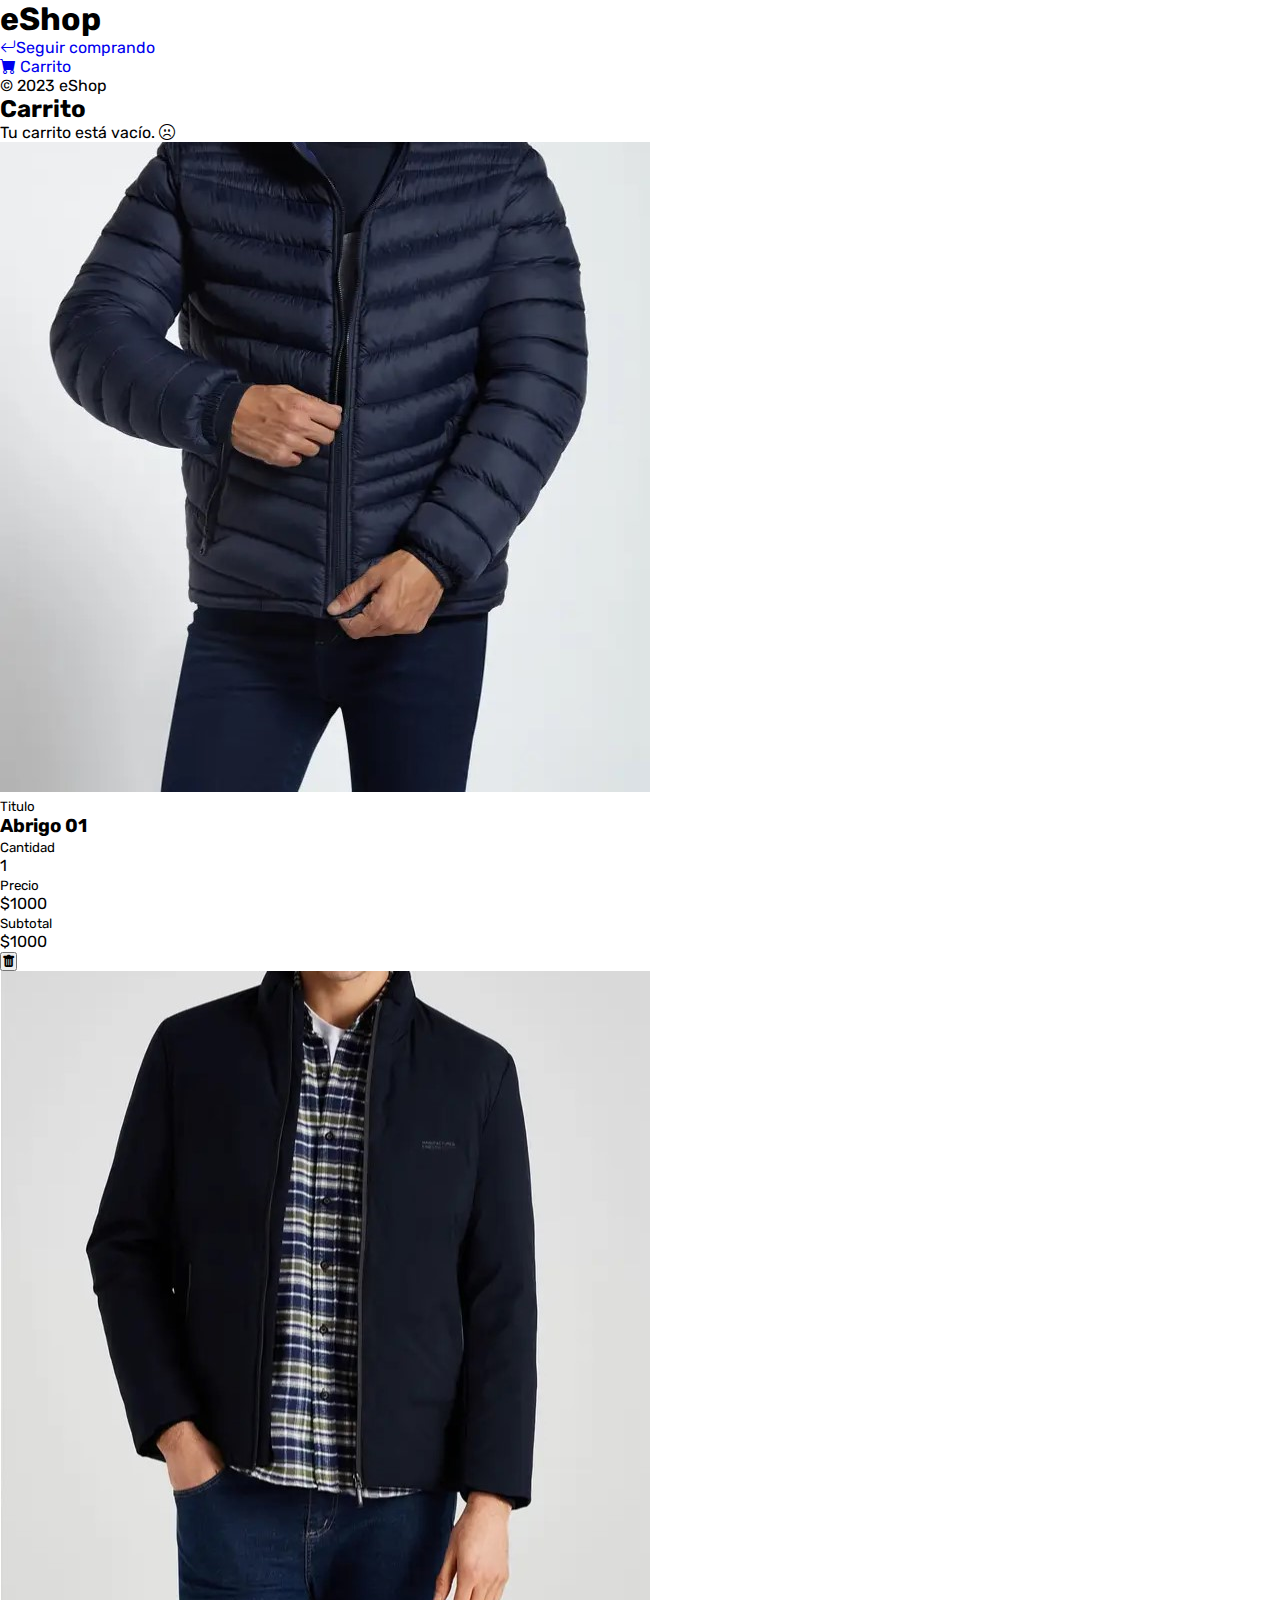
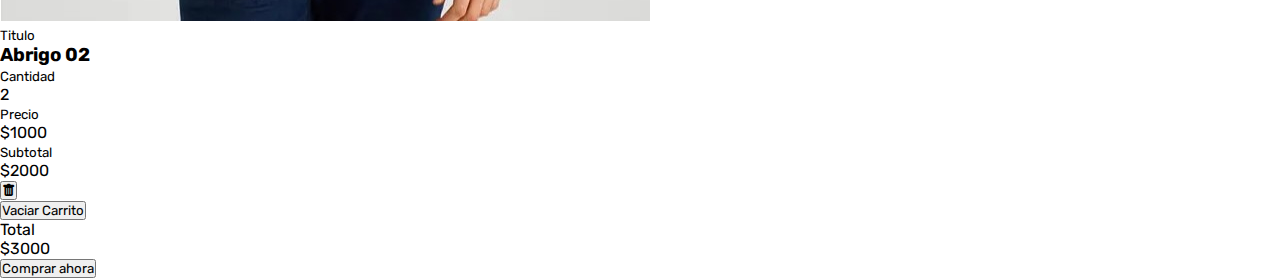
==== carrito.html @ b323df07 "html" ====
<!DOCTYPE html>
<html lang="en">
<head>
    <meta charset="UTF-8">
    <meta name="viewport" content="width=device-width, initial-scale=1.0">
    <link rel="stylesheet" href="https://cdn.jsdelivr.net/npm/bootstrap-icons@1.11.1/font/bootstrap-icons.css">
    <link rel="stylesheet" href="/css/styles.css">
    <title>Carrito</title>
</head>
<body>
    <div class="wrapper">
        <aside>
            <header>
                <h1 class="logo">eShop</h1>
            </header>
            <nav>
                <ul>
                    <li>
                        <a class= "boton-menu boton-volver"href="./index.html">
                            <i class="bi bi-arrow-return-left"></i>Seguir comprando</a>
                    </li>
                    <li>
                        <a class= "boton-menu boton-carrito active"href="./carrito.html"><i class="bi bi-cart-fill">
                        </i>Carrito</a>
                    </li>
                </ul>
            </nav>
            <footer>
                <p class="texto-footer">&copy; 2023 eShop</p>
            </footer>
        </aside>
        <main>
            <h2 class="titulo-principal">Carrito</h2>
            <div class="contenedor-carrito">
                <p class="carrito-vacio">Tu carrito está vacío. <i class="bi bi-emoji-frown"></i></p>
                <div class="carrito-productos">
                    <div class="carrito-producto">
                        <img src="img/abrigos/01.jpg" alt="">
                        <div class="carrito-producto-titulo">
                            <small>Titulo</small>
                            <h3>Abrigo 01</h3>
                        </div>
                        <div class="carrito-producto-cantidad">
                            <small>Cantidad</small>
                            <p>1</p>
                        </div>
                        <div class="carrito-producto-precio">
                            <small>Precio</small>
                            <p>$1000</p>
                        </div>
                        <div class="carrito-producto-subtotal">
                            <small>Subtotal</small>
                            <p>$1000</p>
                        </div>
                        <button class="carrito-producto-eliminar"><i class="bi bi-trash-fill"></i></button>
                    </div>
                    <div class="carrito-producto">
                        <img src="img/abrigos/02.jpg" alt="">
                        <div class="carrito-producto-titulo">
                            <small>Titulo</small>
                            <h3>Abrigo 02</h3>
                        </div>
                        <div class="carrito-producto-cantidad">
                            <small>Cantidad</small>
                            <p>2</p>
                        </div>
                        <div class="carrito-producto-precio">
                            <small>Precio</small>
                            <p>$1000</p>
                        </div>
                        <div class="carrito-producto-subtotal">
                            <small>Subtotal</small>
                            <p>$2000</p>
                        </div>
                        <button class="carrito-producto-eliminar"><i class="bi bi-trash-fill"></i></button>
                    </div>
                </div>
                <div class="carrito-acciones">
                    <div class="carrito-acciones-izquierda">
                        <button class="carrito-acciones-vaciar">Vaciar Carrito</button>
                    </div>
                    <div class="carrito-acciones-derecha">
                        <div class="carrito-acciones-total">
                            <p>Total</p>
                            <p id="total">$3000</p>
                        </div>
                        <button class="carrito-acciones-comprar">Comprar ahora</button>
                    </div>
                </div>
            </div>
        </main>
    </div>
    
    <script src="./js/carrito.js"></script>
</body>
</html>
---- css/styles.css ----
@import url('https://fonts.googleapis.com/css2?family=Rubik:wght@300;400;500;600;700;800;900&display=swap');

:root {
    --clr-main: #4b33a8;
    --clr-white: #ececec;
    --clr-gray: #e2e2e2;
    --clr-red: #961818;
}

* {
    margin: 0;
    padding: 0;
    box-sizing: border-box;
    font-family: 'Rubik', sans-serif;
}

h1, h2, h3, h4, h5, h6, p, a, input, textarea, ul {
    margin: 0;
    padding: 0;
}

ul {
    list-style-type: none;
}

a {
    text-decoration: none;
}
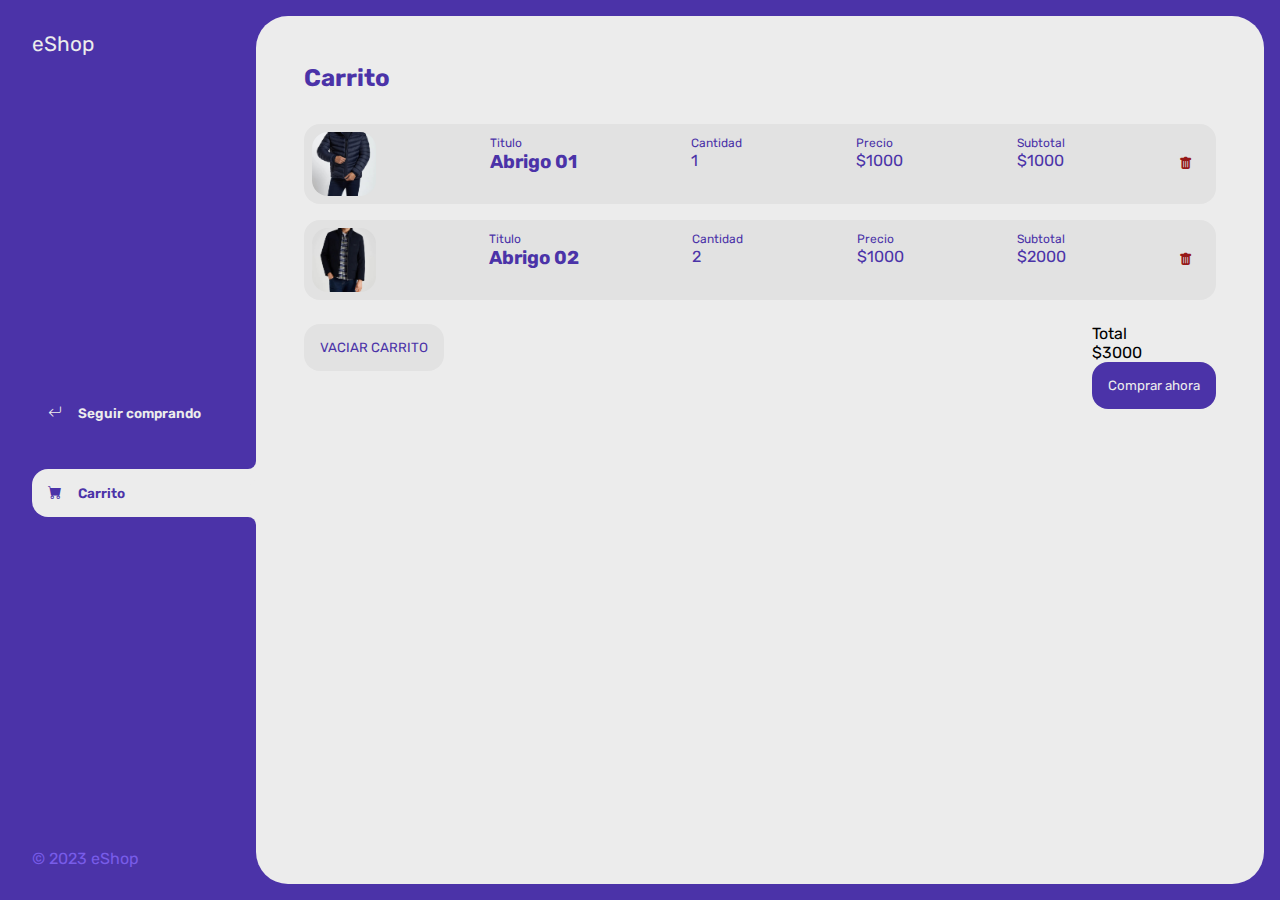
==== commit f04cf387: "css parte 1" ====
--- a/carrito.html
+++ b/carrito.html
@@ -35,7 +35,7 @@
                 <p class="carrito-vacio">Tu carrito está vacío. <i class="bi bi-emoji-frown"></i></p>
                 <div class="carrito-productos">
                     <div class="carrito-producto">
-                        <img src="img/abrigos/01.jpg" alt="">
+                        <img class="carrito-producto-imagen" src="img/abrigos/01.jpg" alt="">
                         <div class="carrito-producto-titulo">
                             <small>Titulo</small>
                             <h3>Abrigo 01</h3>
@@ -55,7 +55,7 @@
                         <button class="carrito-producto-eliminar"><i class="bi bi-trash-fill"></i></button>
                     </div>
                     <div class="carrito-producto">
-                        <img src="img/abrigos/02.jpg" alt="">
+                        <img class="carrito-producto-imagen" src="img/abrigos/02.jpg" alt="">
                         <div class="carrito-producto-titulo">
                             <small>Titulo</small>
                             <h3>Abrigo 02</h3>
--- a/css/styles.css
+++ b/css/styles.css
@@ -2,6 +2,7 @@
 
 :root {
     --clr-main: #4b33a8;
+    --clr-main-light: #785ce9;
     --clr-white: #ececec;
     --clr-gray: #e2e2e2;
     --clr-red: #961818;
@@ -27,3 +28,220 @@
     text-decoration: none;
 }
 
+.wrapper {
+    display: grid;
+    grid-template-columns: 1fr 4fr;
+    background-color: var(--clr-main);
+}
+
+aside {
+    padding: 2rem;
+    padding-right: 0;
+    color: var(--clr-white);
+    position: sticky;
+    top: 0;
+    height: 100vh;
+    display: flex;
+    flex-direction: column;
+    justify-content: space-between;
+}
+
+.logo {
+    font-weight: 400;
+    font-size: 1.3rem;
+}
+
+.menu {
+    display: flex;
+    flex-direction: column;
+    gap: .5rem;
+}
+
+.boton-menu {
+    background-color: transparent;
+    border: 0;
+    color: var(--clr-white);
+    cursor: pointer;
+    display: flex;
+    align-items: center;
+    gap: 1rem;
+    font-weight: 600;
+    padding: 1rem;
+    font-size: .85rem;
+}
+
+
+
+.boton-menu.active {
+    background-color: var(--clr-white);
+    color: var(--clr-main);
+    width: 100%;
+    border-top-left-radius: 1rem;
+    border-bottom-left-radius: 1rem;
+    position: relative;
+}
+
+.boton-menu.active::before {
+    content: '';
+    position: absolute;
+    width: 1rem;
+    height: 2rem;
+    bottom: 100%;
+    right: 0;
+    background: transparent;
+    border-bottom-right-radius: .5rem;
+    box-shadow: 0 1rem 0 var(--clr-white);
+}
+
+.boton-menu.active::after {
+    content: '';
+    position: absolute;
+    width: 1rem;
+    height: 2rem;
+    top: 100%;
+    right: 0;
+    background: transparent;
+    border-top-right-radius: .5rem;
+    box-shadow: 0 -1rem 0 var(--clr-white);
+}
+
+.boton-menu > .bi-hand-index-thumb-fill, 
+.boton-menu > .bi-hand-index-thumb {
+    transform: rotateZ(90deg);
+}
+
+.boton-carrito {
+    margin-top: 2rem;
+}
+
+.texto-footer {
+    color: var(--clr-main-light);
+}
+
+main {
+    background-color: var(--clr-white);
+    margin: 1rem;
+    margin-left: 0;
+    border-radius: 2rem;
+    padding: 3rem;
+}
+
+.titulo-principal {
+    color: var(--clr-main);
+    margin-bottom: 2rem;
+}
+
+.contenedor-productos {
+    display: grid;
+    grid-template-columns: repeat(4, 1fr);
+    gap: 1rem;
+}
+
+.producto-imagen {
+    max-width: 100%;
+    border-radius: 1rem;
+}
+
+.producto-detalles {
+    background-color: var(--clr-main);
+    color: var(--clr-white);
+    padding: .5rem;
+    border-radius: 1rem;
+    margin-top: -2rem;
+    position: relative;
+    display: flex;
+    flex-direction: column;
+    gap: .25rem;
+}
+
+.producto-titulo {
+    font-size: 1rem;
+}
+
+.producto-agregar {
+    border: 0;
+    background-color: var(--clr-white);
+    color: var(--clr-main);
+    padding: .4rem;
+    text-transform: uppercase;
+    border-radius: 2rem;
+    cursor: pointer;
+    border: 2px solid var(--clr-white);
+    transition: background-color .2s, color .2s;
+}
+
+.producto-agregar:hover {
+    background-color: var(--clr-main);
+    color: var(--clr-white);
+}
+
+/* CARRITO */
+
+.contenedor-carrito {
+    display: flex;
+    flex-direction: column;
+    gap: 1.5rem;
+
+}
+
+.carrito-vacio {
+    color: var(--clr-main);
+    display: none;
+}
+
+.carrito-productos {
+    display: flex;
+    flex-direction: column;
+    gap: 1rem;
+}
+
+.carrito-producto {
+    display: flex;
+    justify-content: space-between;
+    background-color: var(--clr-gray);
+    color: var(--clr-main);
+    padding: 0.5rem;
+    padding-right: 1.5rem;
+    border-radius: 1rem;
+
+}
+
+.carrito-producto-imagen {
+    width: 4rem;
+    border-radius: 1rem;
+}
+
+.carrito-producto small {
+    font-size: .75rem;
+}
+
+.carrito-producto-eliminar {
+    border: 0;
+    background-color: transparent;
+    color: var(--clr-red);
+    cursor: pointer;
+}
+
+.carrito-acciones {
+    display: flex;
+    justify-content: space-between;
+}
+
+.carrito-acciones-vaciar {
+    border: 0;
+    background-color: var(--clr-gray);
+    padding: 1rem;
+    border-radius: 1rem;
+    color: var(--clr-main);
+    text-transform: uppercase;
+    cursor: pointer;
+}
+
+.carrito-acciones-comprar {
+    border: 0;
+    background-color: var(--clr-main);
+    padding: 1rem;
+    border-radius: 1rem;
+    color: var(--clr-white);
+    
+}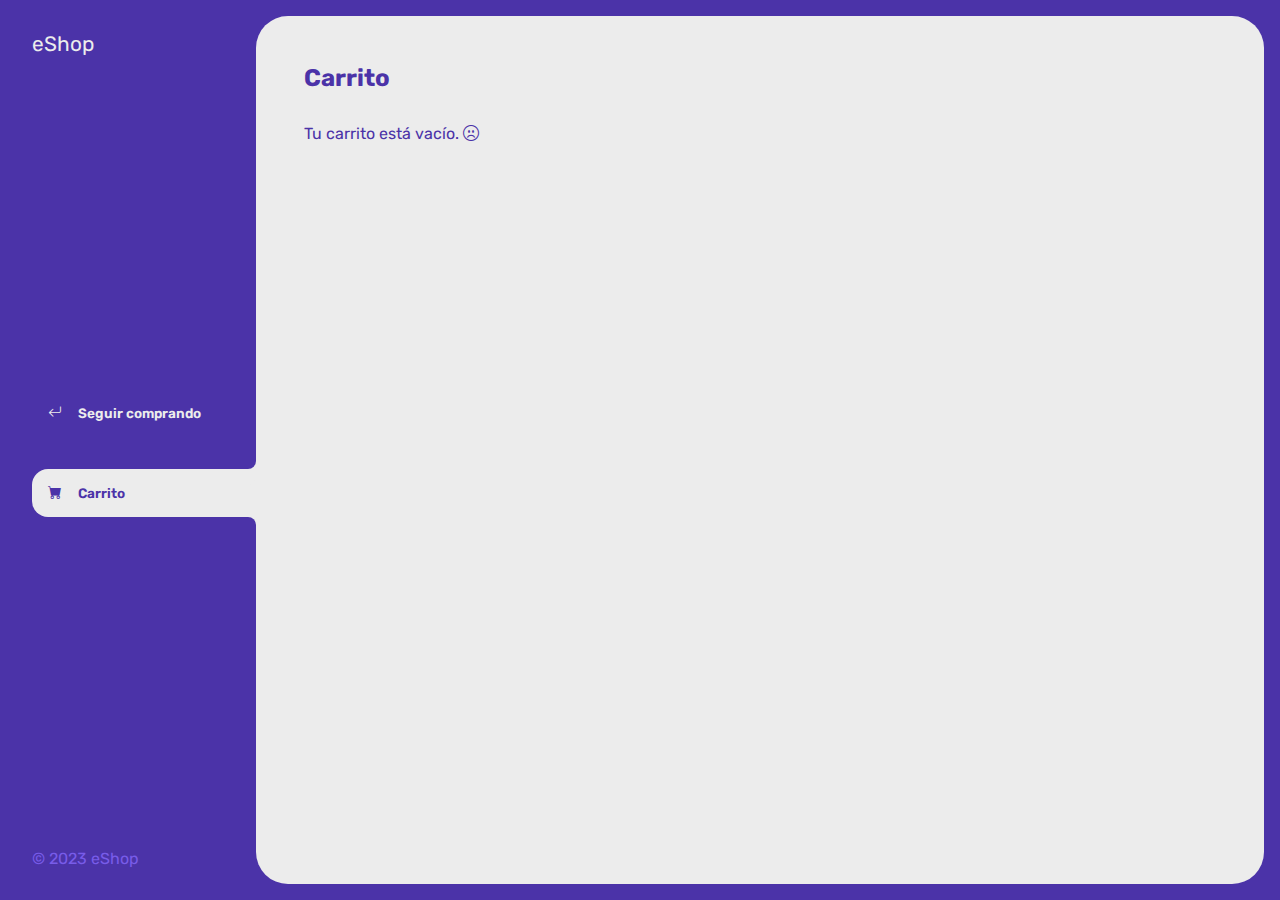
==== commit beb9940d: "css parte 2" ====
--- a/carrito.html
+++ b/carrito.html
@@ -33,7 +33,7 @@
             <h2 class="titulo-principal">Carrito</h2>
             <div class="contenedor-carrito">
                 <p class="carrito-vacio">Tu carrito está vacío. <i class="bi bi-emoji-frown"></i></p>
-                <div class="carrito-productos">
+                <div class="carrito-productos disabled">
                     <div class="carrito-producto">
                         <img class="carrito-producto-imagen" src="img/abrigos/01.jpg" alt="">
                         <div class="carrito-producto-titulo">
@@ -75,7 +75,7 @@
                         <button class="carrito-producto-eliminar"><i class="bi bi-trash-fill"></i></button>
                     </div>
                 </div>
-                <div class="carrito-acciones">
+                <div class="carrito-acciones disabled">
                     <div class="carrito-acciones-izquierda">
                         <button class="carrito-acciones-vaciar">Vaciar Carrito</button>
                     </div>
@@ -87,6 +87,7 @@
                         <button class="carrito-acciones-comprar">Comprar ahora</button>
                     </div>
                 </div>
+                <p class="carrito-comprado disabled">Muchas gracias por tu compra. <i class="bi bi-emoji-laughing"></i></p>
             </div>
         </main>
     </div>
--- a/css/styles.css
+++ b/css/styles.css
@@ -114,6 +114,18 @@
     margin-top: 2rem;
 }
 
+.numerito {
+    background-color: var(--clr-white);
+    color: var(--clr-main);
+    padding: .15rem .25rem;
+    border-radius: .25rem;
+}
+
+.boton-carrito.active .numerito {
+    background-color: var(--clr-main);
+    color: var(--clr-white);
+}
+
 .texto-footer {
     color: var(--clr-main-light);
 }
@@ -184,9 +196,9 @@
 
 }
 
-.carrito-vacio {
-    color: var(--clr-main);
-    display: none;
+.carrito-vacio,
+.carrito-comprado {
+    color: var(--clr-main);
 }
 
 .carrito-productos {
@@ -237,11 +249,33 @@
     cursor: pointer;
 }
 
+.carrito-acciones-derecha {
+    display: flex;
+    
+}
+
+.carrito-acciones-total {
+    display: flex;
+    background-color: var(--clr-gray);
+    padding: 1rem;
+    border-top-left-radius: 1rem;
+    border-bottom-left-radius: 1rem;
+    color: var(--clr-main);
+    text-transform: uppercase;
+    gap: 1rem;
+}
+
 .carrito-acciones-comprar {
     border: 0;
     background-color: var(--clr-main);
     padding: 1rem;
-    border-radius: 1rem;
-    color: var(--clr-white);
-    
+    border-top-right-radius: 1rem;
+    border-bottom-right-radius: 1rem;
+    color: var(--clr-white);
+    text-transform: uppercase;
+    cursor: pointer;    
+}
+
+.disabled {
+    display: none;
 }